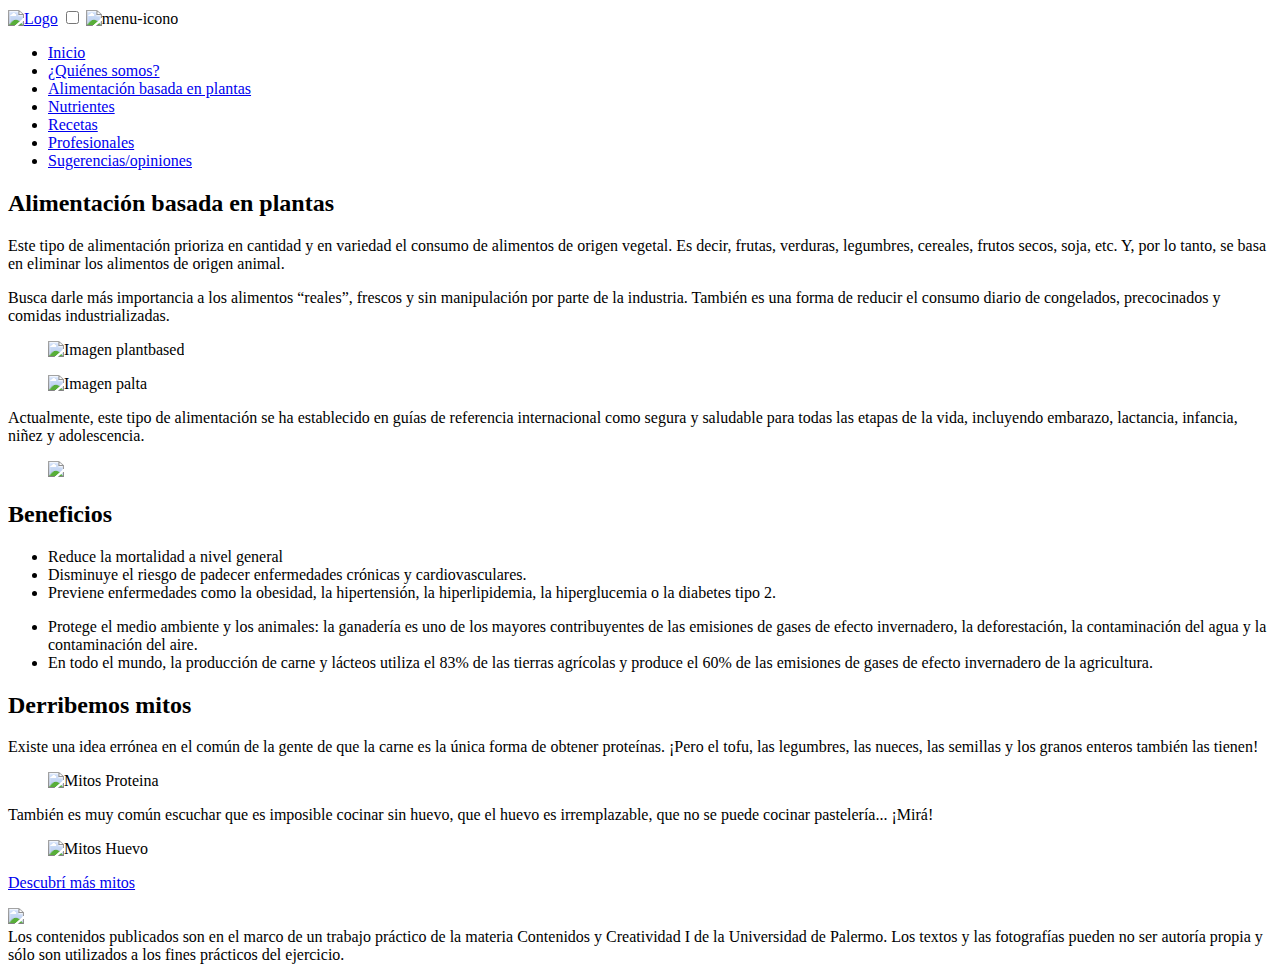
==== alimentacion.html @ 17cd8b47 "Add files via upload" ====
<!DOCTYPE html>
<html lang="ES">
    <head>
        <title>veggieuser</title>
        <meta charset="UTF-8">
        <link rel="stylesheet" href="https://cdn.jsdelivr.net/npm/bootstrap-icons@1.11.3/font/bootstrap-icons.min.css">
        <link href="css/estilos.css" rel="stylesheet"/>
        <meta name="viewport" content="width=device-width, initial-scale=1, shrink-to-fit=no" />
    </head>
    <body>
        <header>
            <div class="content">
                <div class="menu contenedor">
                    <a href="index.html" class="logo"><img src="../imagenes/logo.svg" alt="Logo"></a>
                    <input type="checkbox" id="menu"/>
                    <label for="menu">
                        <img src="imagenes/menu.png" alt="menu-icono">
                    </label>
                    <nav class="navbar">
                        <ul>
                            <li><a href="index.html">Inicio</a></li>
                            <li><a href="quienes_somos.html">¿Quiénes somos?</a></li>
                            <li><a href="alimentacion.html">Alimentación basada en plantas</a></li>
                            <li><a href="nutrientes.html">Nutrientes</a></li>
                            <li><a href="recetas.html">Recetas</a></li>
                            <li><a href="profesionales.html">Profesionales</a></li>
                            <li><a href="sugerencias.html">Sugerencias/opiniones</a></li>
                        </ul>
                    </nav>
                </div>
            </div>
        </header>
        <main>
            <section>
                <article>
                    <h2>Alimentación basada en plantas</h2>
                    <div class="container-alimentacion">
                        <div class="columna">
                            <p>Este tipo de alimentación prioriza en cantidad y en variedad el consumo de alimentos de origen vegetal. Es decir, frutas, verduras, legumbres, cereales, frutos secos, soja, etc. Y, por lo tanto, se basa en eliminar los alimentos de origen animal.</p>
                        </div>
                        <div class="columna">
                            <p>Busca darle más importancia a los alimentos “reales”, frescos y sin manipulación por parte de la industria. También es una forma de reducir el consumo diario de congelados, precocinados y comidas industrializadas.</p>
                        </div>
                    </div>
                    <div class="container-alimentacion">
                        <div class="columna"><figure class="primera"><img src="imagenes/plant_based.jpg" alt="Imagen plantbased"></figure></div>
                        <div class="columna"><figure class="primera"><img src="imagenes/palta.jpg" alt="Imagen palta"></figure></div> 
                    </div>
                <div class="container-alimentacion-segundo">
                    <div class="columna"><p>Actualmente, este tipo de alimentación se ha establecido en guías de referencia internacional como segura y saludable para todas las etapas de la vida, incluyendo embarazo, lactancia, infancia, niñez y adolescencia.</p></div>   
                    <div class="columna"><figure class="primera"><img src="imagenes/cherry_hongos.jpg"></figure></div>
                </article>
            </section>
            <section>
                <article>
                    <h2>Beneficios</h2>
                <div class="container-beneficios">
                    <div class="columna">
                    <ul class="beneficios"> 
                    <li>Reduce la mortalidad a nivel general</li>
                    <li>Disminuye el riesgo de padecer enfermedades crónicas y cardiovasculares.</li>
                    <li>Previene enfermedades como la obesidad, la hipertensión, la hiperlipidemia, la hiperglucemia o la diabetes tipo 2.</li>
                    </ul>
                    </div>
                    <div class="columna">
                    <ul class="reciclar">
                    <li>Protege el medio ambiente y los animales: la ganadería es uno de los mayores contribuyentes de las emisiones de gases de efecto invernadero, la deforestación, la contaminación del agua y la contaminación del aire.</li>
                    <li>En todo el mundo, la producción de carne y lácteos utiliza el 83% de las tierras agrícolas y produce el 60% de las emisiones de gases de efecto invernadero de la agricultura.</li>
                    </ul>
                    </div>
                </div>
                </article>
            </section>
                <section>
                    <h2>Derribemos mitos</h2>
                    <section class="grid-container">
                        <article class="texto">
                            <p>Existe una idea errónea en el común de la gente de que la carne es la única forma de obtener proteínas. ¡Pero el tofu, las legumbres, las nueces, las semillas y los granos enteros también las tienen!</p>     
                        </article>
                        <article class="imagen">
                            <div class="imagen-container">
                                <figure class="bordes"><img src="imagenes/proteina.JPG" alt="Mitos Proteina"></figure>
                            </div>
                        </article>
                    </section>
                    <section class="grid-container">
                        <article class="texto">
                            <p>También es muy común escuchar que es imposible cocinar sin huevo, que el huevo es irremplazable, que no se puede cocinar pastelería... ¡Mirá!</p>     
                        </article>
                        <article class="imagen">
                            <div class="imagen-container">
                                <figure class="bordes"><img src="imagenes/huevo.jpg" alt="Mitos Huevo"></figure>
                            </div>
                        </article>
                    </section>    
                <p><a href="https://www.unionvegana.org/los-mitos-de-la-alimentacion/" class="boton-mitos">Descubrí más mitos</a></p>
                <div class="arriba">
                    <a href="#header" class="boton-fijo"><img src="imagenes/boton_arriba.png"></a>
                </div>
            </main>
        <footer>
            Los contenidos publicados son en el marco de un trabajo práctico de la materia Contenidos y Creatividad I de la Universidad de Palermo. Los textos y las fotografías pueden no ser autoría propia y sólo son utilizados a los fines prácticos del ejercicio.
        </footer>
    </body>
    </html>
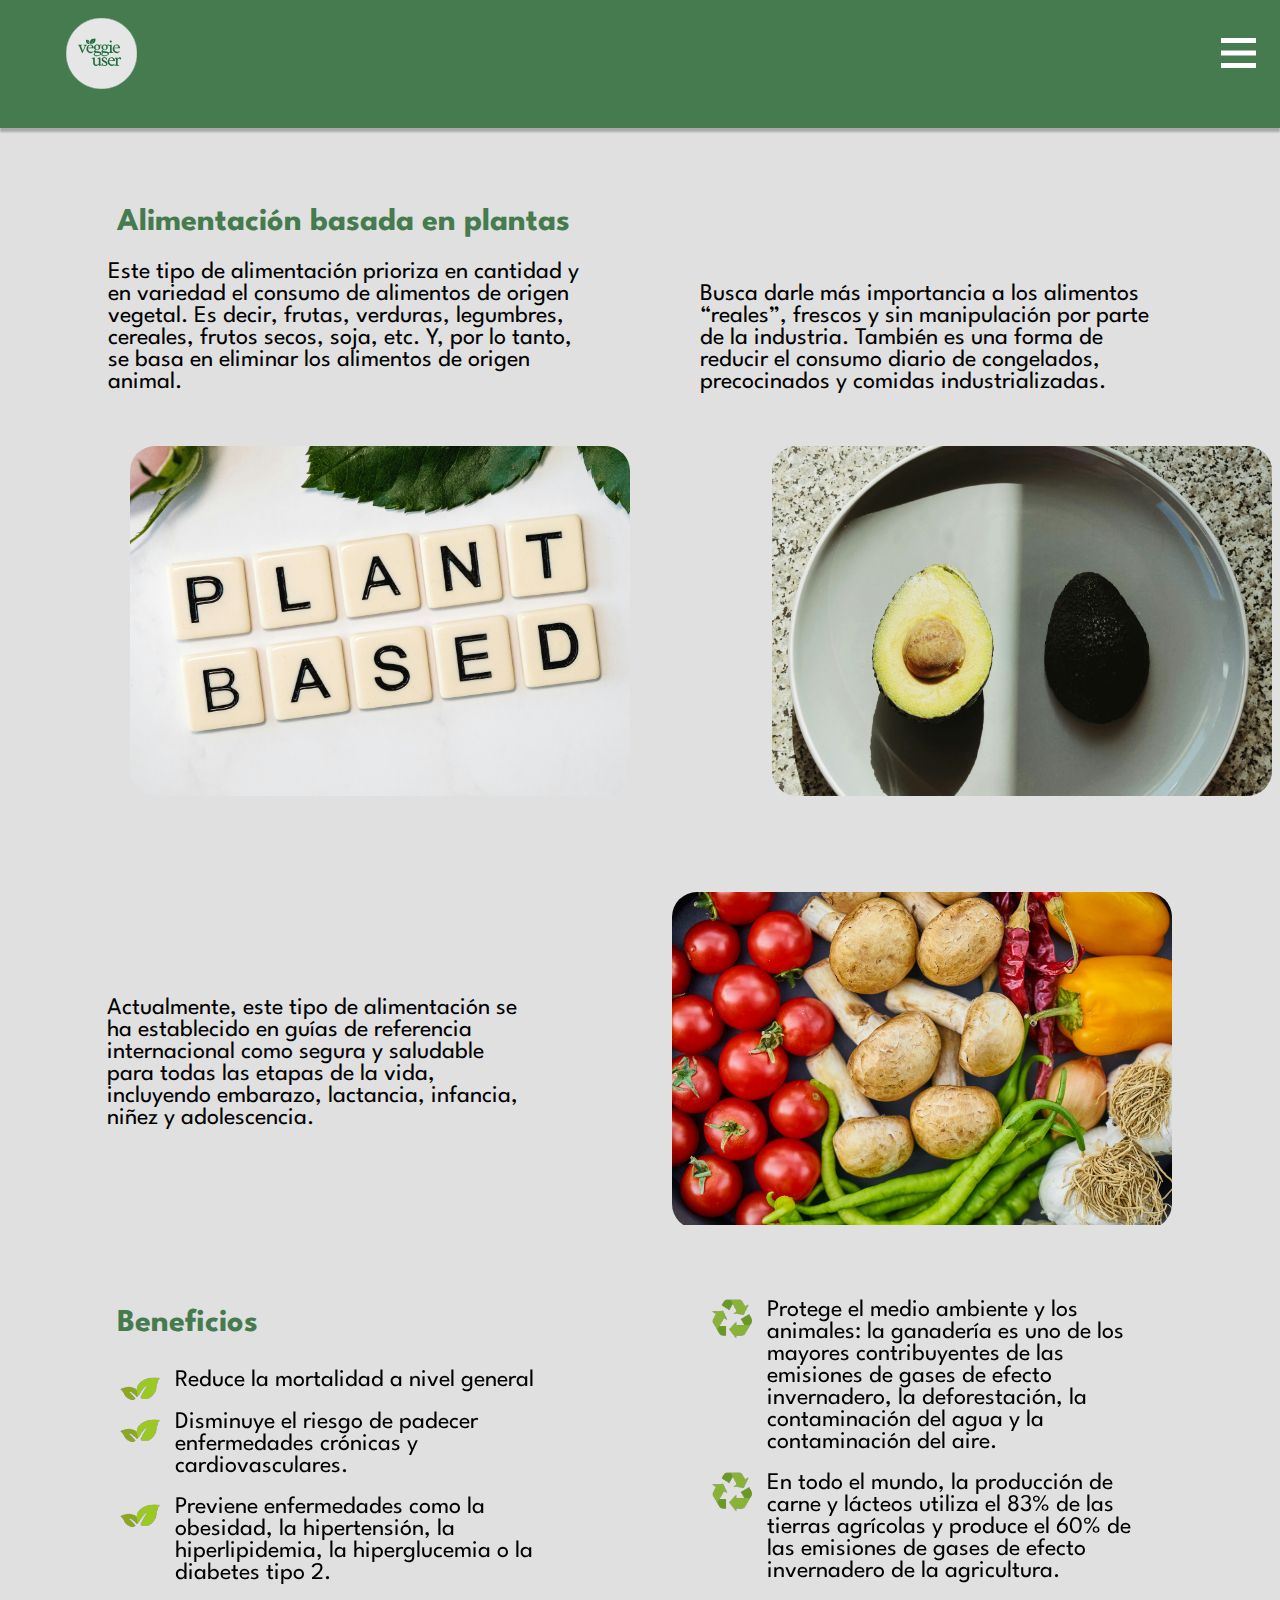
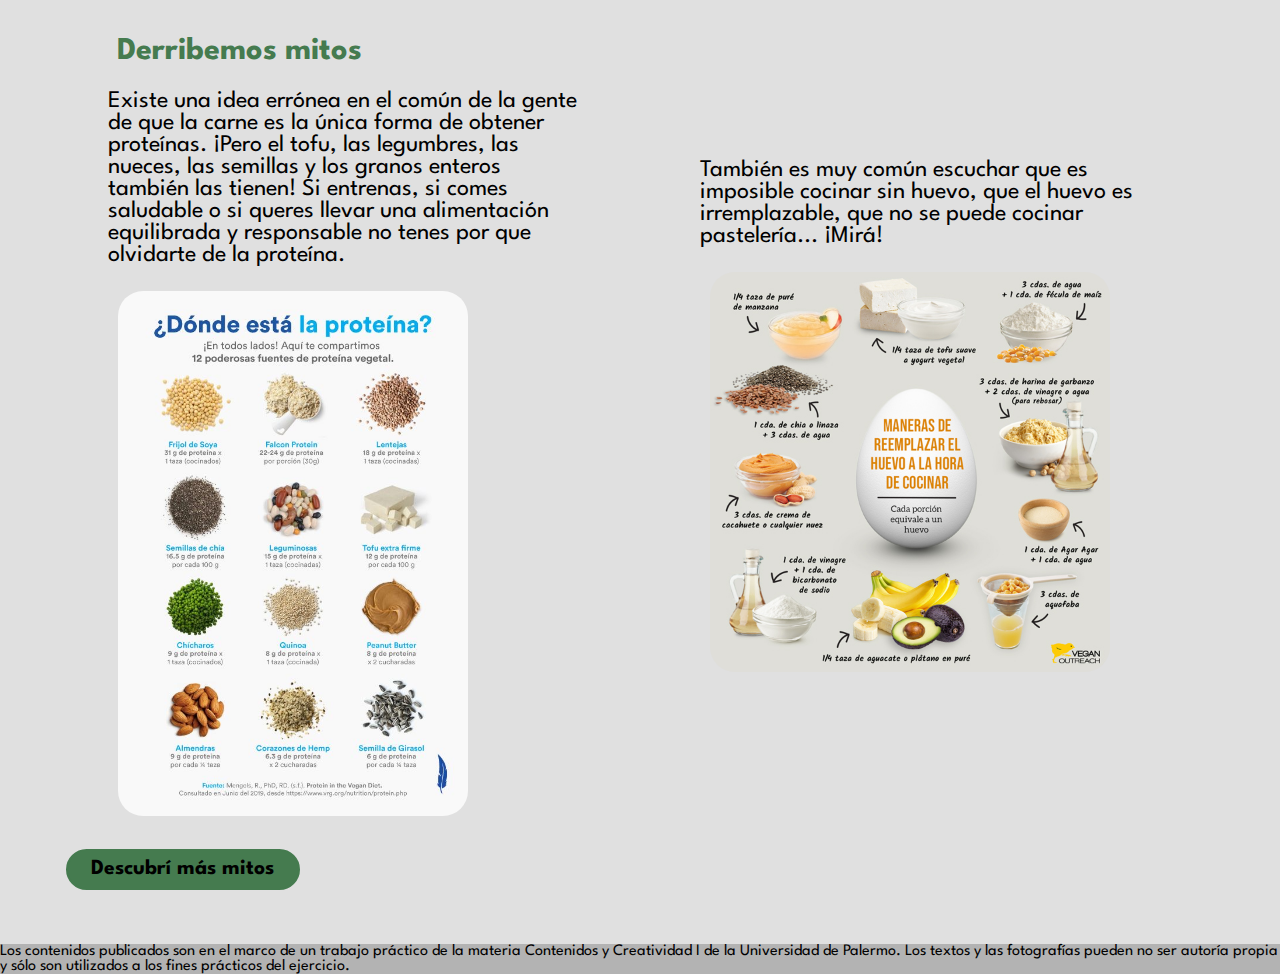
==== commit 6b221faa: "Add files via upload" ====
--- a/alimentacion.html
+++ b/alimentacion.html
@@ -11,7 +11,7 @@
         <header>
             <div class="content">
                 <div class="menu contenedor">
-                    <a href="index.html" class="logo"><img src="../imagenes/logo.svg" alt="Logo"></a>
+                    <a href="index.html" class="logo"><img src="imagenes/logo_index.svg" alt="Logo"></a>
                     <input type="checkbox" id="menu"/>
                     <label for="menu">
                         <img src="imagenes/menu.png" alt="menu-icono">
@@ -33,9 +33,9 @@
         <main>
             <section>
                 <article>
-                    <h2>Alimentación basada en plantas</h2>
                     <div class="container-alimentacion">
                         <div class="columna">
+                            <h2>Alimentación basada en plantas</h2>
                             <p>Este tipo de alimentación prioriza en cantidad y en variedad el consumo de alimentos de origen vegetal. Es decir, frutas, verduras, legumbres, cereales, frutos secos, soja, etc. Y, por lo tanto, se basa en eliminar los alimentos de origen animal.</p>
                         </div>
                         <div class="columna">
@@ -53,9 +53,9 @@
             </section>
             <section>
                 <article>
-                    <h2>Beneficios</h2>
                 <div class="container-beneficios">
                     <div class="columna">
+                    <h2>Beneficios</h2>
                     <ul class="beneficios"> 
                     <li>Reduce la mortalidad a nivel general</li>
                     <li>Disminuye el riesgo de padecer enfermedades crónicas y cardiovasculares.</li>
@@ -72,31 +72,21 @@
                 </article>
             </section>
                 <section>
-                    <h2>Derribemos mitos</h2>
-                    <section class="grid-container">
-                        <article class="texto">
-                            <p>Existe una idea errónea en el común de la gente de que la carne es la única forma de obtener proteínas. ¡Pero el tofu, las legumbres, las nueces, las semillas y los granos enteros también las tienen!</p>     
-                        </article>
-                        <article class="imagen">
-                            <div class="imagen-container">
-                                <figure class="bordes"><img src="imagenes/proteina.JPG" alt="Mitos Proteina"></figure>
-                            </div>
-                        </article>
-                    </section>
-                    <section class="grid-container">
-                        <article class="texto">
-                            <p>También es muy común escuchar que es imposible cocinar sin huevo, que el huevo es irremplazable, que no se puede cocinar pastelería... ¡Mirá!</p>     
-                        </article>
-                        <article class="imagen">
-                            <div class="imagen-container">
-                                <figure class="bordes"><img src="imagenes/huevo.jpg" alt="Mitos Huevo"></figure>
-                            </div>
-                        </article>
-                    </section>    
-                <p><a href="https://www.unionvegana.org/los-mitos-de-la-alimentacion/" class="boton-mitos">Descubrí más mitos</a></p>
-                <div class="arriba">
-                    <a href="#header" class="boton-fijo"><img src="imagenes/boton_arriba.png"></a>
-                </div>
+                    <div class="container-alimentacion-segundo">
+                        <div class="columna">
+                        <h2>Derribemos mitos</h2>
+                        <p>Existe una idea errónea en el común de la gente de que la carne es la única forma de obtener proteínas. ¡Pero el tofu, las legumbres, las nueces, las semillas y los granos enteros también las tienen! Si entrenas, si comes saludable o si queres llevar una alimentación equilibrada y responsable no tenes por que olvidarte de la proteína.</p>
+                        <figure class="imagen-proteina"><img src="imagenes/proteina.JPG" alt="Mitos Proteina"></figure>  
+                        </div>
+                        <div class="columna">
+                        <p>También es muy común escuchar que es imposible cocinar sin huevo, que el huevo es irremplazable, que no se puede cocinar pastelería... ¡Mirá!</p>
+                        <figure class="imagen-mito"><img src="imagenes/huevo.jpg" alt="Mitos Huevo"></figure>
+                    </div>
+                </section>
+
+                <article>
+                    <p><a href="https://www.unionvegana.org/los-mitos-de-la-alimentacion/" class="boton-mitos">Descubrí más mitos</a></p>
+                </article>        
             </main>
         <footer>
             Los contenidos publicados son en el marco de un trabajo práctico de la materia Contenidos y Creatividad I de la Universidad de Palermo. Los textos y las fotografías pueden no ser autoría propia y sólo son utilizados a los fines prácticos del ejercicio.
--- a/css/estilos.css
+++ b/css/estilos.css
@@ -0,0 +1,908 @@
+@charset "utf-8";
+@import url('https://fonts.googleapis.com/css2?family=League+Spartan:wght@500&display=swap');
+
+
+*
+{
+box-sizing: border-box;
+padding: 0;
+border: 0;
+margin: 0;
+text-decoration: none;
+list-style: none;
+}
+
+img{
+  max-width: 100%;
+  height: auto;
+}
+
+header{
+  background-color: #457B4F;
+  box-shadow: 0 4px 2px hsl(0 0% 0% / 0.25);
+  position: sticky;
+  top: 0;
+  margin: 0;
+  margin-top: 0;
+  padding: 0.5em 1em;
+}
+
+header .container{
+  display: flex;
+  flex-wrap: wrap;
+  justify-content: space-between;
+  align-items: center;
+}
+
+.logo{
+  width: 35%;
+  margin: -1em 0.75em -0.5em 0;
+  padding: 1.5em;
+  position: static;
+}
+
+.boton-fijo {
+  position: fixed;
+  bottom: 1em;
+  right: 0.5em;
+  width: 5em;
+}
+
+.bienvenido{
+  font-size: 2em;
+  margin: 0.9em;
+}
+
+span{
+  color: #457B4F;
+}
+
+.fondo-index{
+  background-image: url("../imagenes/fondo_index.PNG");
+  background-size: cover;
+  background-position: center;
+  background-repeat: no-repeat;
+}
+
+main.fondo-index {
+  height: 100vh;}
+  
+body{
+    font-family: "League Spartan", sans-serif;
+    background-color:#E0E0E0;
+    min-height: 100vh;
+}
+
+main{
+  margin: 0.3em;
+}
+
+.imagen-proteina{
+  border-radius: 25px;
+  overflow: hidden;
+  margin: 20px;
+  margin-bottom: 15px;
+}
+
+.imagen-mito{
+  border-radius: 25px;
+  overflow: hidden;
+  margin: 20px;
+  margin-bottom: 15px;
+}
+
+.bordes{
+  border-radius: 25px;
+  overflow: hidden;
+  margin: 10px;
+  margin-bottom: 15px;
+}
+
+.imagen {
+  margin: 15px;
+  border-radius: 50%;
+}
+
+.primera{
+  border-radius: 25px;
+  margin: 10px;
+  overflow: hidden;
+}
+
+.bornutri{
+  width: 35%;
+  border-radius: 1500px;
+  overflow: hidden;
+  margin: 20px;
+  margin-bottom: 15px;
+  margin-top: 20px;
+}
+
+h1{
+  font-size: 400%;
+  margin: 0px 0px 0px;
+  padding: 0.4em;
+  padding-top: 80px;
+}
+
+h2{
+  color: #457B4F;
+  font-size: 2em;
+  margin: 0.3em;
+  padding: 0.3em;
+}
+
+h3{
+  font-size: 1.5em;
+  margin: 0.3em;
+  padding: 0.3em;
+}
+
+p{
+  font-size: 1.6em;
+  margin: 1%;
+  margin-block-end: 1em;
+  padding: 0.3em;
+}
+
+.container{
+  max-width: 1100px;
+  margin: 40px;
+}
+
+.back{
+  padding: 32px 0;
+  background-color: #457B4F;
+}
+
+.content{
+  min-height: 80px;
+  background-color: #457B4F;
+}
+
+.menu{
+  position: static;
+  top: 10px;
+  left: 0;
+  right: 2em;
+  display: flex;
+  align-items: center;
+  justify-content: space-between;
+  z-index: 2000;
+}
+
+.menu .navbar {
+  position: absolute;
+  top: 100%;
+  left: 0;
+  right: 0;
+  background-color: #457B4F;
+  display: none;
+  opacity: 1;
+  transition: none;
+}
+
+.menu .navbar ul li{
+  position: relative;
+  float: right;
+  width: 100%;
+  padding: 0.5em;
+  z-index: 1000;
+}
+
+.menu .navbar ul li a {
+  font-size: 25px;
+  padding: 20px;
+  color: #050000;
+  display: block;
+  font-weight: bold;
+  
+}
+.menu .navbar ul li a:hover{
+  color: #ffffff;
+  transition: all 0.3s ease-out;
+}
+
+#menu{
+  display: none;
+  padding: 30px;
+}
+
+label[for="menu"] img {
+  width: 35px;
+}
+
+.menu label {
+  cursor: pointer;
+  display: initial;
+}
+
+.back {
+  padding: 74px 0;
+}
+
+#menu:checked ~ .navbar {
+  display: initial;
+  }
+
+ul{
+  margin: 0;
+  padding: 0;
+  font-size: 1.5em;
+}
+
+/*botones*/
+
+.boton-conocenos{
+  text-decoration: none;
+  background-color: #457B4F;
+  color:black;
+  border: 2px solid #457B4F;
+  border-radius: 5em;
+  font-weight: bold;
+  padding: .4em 0.8em;
+  display: inline-block;
+  font-size: 1em;
+  margin: 1.7em;
+}
+.boton-conocenos:hover{
+  color: #457B4F;
+  background-color:#E0E0E0;
+}
+
+.boton-mitos{
+  text-decoration: none;
+  background-color: #457B4F;
+  color:black;
+  border: 2px solid #457B4F;
+  border-radius: 5em;
+  font-weight: bold;
+  padding: .4em 1.1em;
+  display: inline-block;
+  font-size: 0.8em;
+  margin: 1px;
+}
+
+.boton-sugerencias{
+  text-decoration: none;
+  background-color: #457B4F;
+  color:black;
+  border: 3px solid #457B4F;
+  border-radius: 5em;
+  font-weight: bold;
+  padding: .5em 1.1em;
+  display: inline-block;
+  font-size: 1em;
+}
+
+.boton-sugerencias:hover{
+  color: #457B4F;
+  background-color:#E0E0E0;
+}
+
+/*botones*/
+
+/*iconos*/
+
+.beneficios li {
+  font-size: 0.9em;
+  margin-left: 2.3em;
+  position: relative;
+  list-style-type: none;
+  padding: 0.4em;
+}
+
+.beneficios li:before {
+  content: '';
+  position: absolute;
+  left: -2em;
+  width: 30px;
+  height: 30px;
+  background-image: url("../imagenes/icono_hojita.svg.svg");
+  background-size: contain;
+}
+.reciclar li {
+  font-size: 0.9em;
+  margin-left: 2.3em;
+  position: relative;
+  list-style-type: none;
+  padding: 0.4em;
+}
+.reciclar li:before {
+  content: '';
+  position: absolute;
+  left: -2em;
+  width: 30px;
+  height: 30px;
+  background-image: url("../imagenes/icono_reciclar.svg.svg");
+  background-size: contain;
+}
+.habitos li {
+  margin-left: 2em;
+  position: relative;
+  list-style-type: none;
+  padding: 0.2em;
+}
+.habitos li:before {
+  content: '';
+  position: absolute;
+  left: -2em;
+  width: 20px;
+  height: 20px;
+  background-image: url("../imagenes/checklist.svg");
+  background-size: contain;
+}
+.receta li{
+  margin-left: 2em;
+  position: relative;
+  list-style-type: none;
+  padding: 0.2em;
+}
+.receta li:before{
+  content: '';
+  position: absolute;
+  left: -2em;
+  width: 20px;
+  height: 20px;
+  background-image: url("../imagenes/listado.svg");
+  background-size: contain;
+}
+
+/*iconos*/
+
+article {
+  display: flex;
+  flex-direction: column;
+}
+
+.nutri{
+  width: 100%;
+  display: flex;
+  justify-content: center;
+  align-items: center;
+  height: 30vh;
+}
+.nutri figure{
+  position: relative;
+  height: 250px;
+  width: 100%;
+  margin: 1em;
+  overflow: hidden;
+  border-radius: 6px;
+  box-shadow: 0px 15px 25px rgba(0,0,0,0.50);
+  cursor: pointer;
+}
+.nutri figure img{
+  width: 100%;
+  transition: all 500ms ease-out;
+
+}
+.nutri figure .capa{
+  position: absolute;
+  top: 0;
+  width: 100%;
+  height: 100%;
+  background: rgba(204 205 204 / 60%);
+  transition: all 500ms ease-out;
+  opacity: 0;
+  visibility: hidden;
+  text-align: center;
+}
+.nutri figure:hover > .capa{
+  opacity: 1;
+  visibility: visible;
+}
+.nutri figure:hover > .capa p{
+  margin-top: 20px;
+  margin-bottom: 15px;
+}
+.nutri figure:hover > img{
+  transform: scale(1.3);
+}
+
+.nutri figure .capa p {
+  color:black;
+  transition: all 500ms ease-out;
+  font-size: 23px;
+  line-height: 1.3;
+  width: 100%;
+  margin: auto;
+}
+
+.instagram{
+  width: 12%;
+}
+
+.profesional {
+  display: flex;
+  flex-direction: column-reverse;
+  align-items: center;
+}
+
+/*formulario*/
+.opinion-section {
+  max-width: 600px;
+  margin: 0 auto;
+}
+
+.form-group {
+  margin-bottom: 20px;
+  padding: 1em;
+}
+
+label {
+  font-size: 1.4em;
+  display: block;
+  
+}
+
+input[type="text"],
+textarea {
+  width: 100%;
+  padding: 20px;
+  border: 3px solid #ccc;
+  border-radius: 4px;
+}
+
+button[type="submit"] {
+  background-color: #457B4F;
+  color: #fff;
+  border: none;
+  border-radius: 4px;
+  padding: 10px 20px;
+  cursor: pointer;
+  font-family: "League Spartan", sans-serif;
+  font-size: 1em;
+  margin: 1em;
+}
+
+button[type="submit"]:hover {
+  background-color: #457B4F;
+}
+
+.grid-container {
+  display: grid;
+  grid-template-columns: 1fr;
+  grid-gap: 10px; 
+}
+
+.full-width-column {
+  grid-column: span 1;
+}
+
+.nutrientes {
+  display: flex;
+  flex-wrap: wrap;
+}
+
+.item {
+  flex: 1;
+  margin: 10px;
+  min-width: 350px; 
+  max-width: calc(50% - 20px);
+}
+
+.video{
+  width: 350px;
+  height: 540px;
+  padding: 20px;
+  margin: 25px;
+}
+
+
+footer {
+  background-color: rgb(179, 179, 179); /* Color de fondo gris claro */
+  left: 0;
+  right: 0; 
+  bottom: 0; 
+}
+
+/* tablet */
+
+@media(min-width:800px) {
+
+.header{
+  padding: o.2em;
+}
+
+.main{
+  margin: 1.5em;
+}
+
+.logo{
+  width: 23%;
+  margin: -2.5em 3 0 0;
+  padding: 2em;
+  }
+
+.bienvenido{
+    font-size: 3em;
+    margin: 1.7em;
+    margin-top: 0.5em;
+    margin-bottom: 0.5em;
+  }
+
+h1{
+    font-size: 600%;
+    margin: 0px 150px 30px;
+    padding: 0.4em;
+    padding-top: 110px;
+    }
+  
+h2{
+    font-size: 3em;
+    margin-top: 0.7em;
+  }
+  
+h3{
+    font-size: 2em;
+  }
+  
+p{
+    font-size: 2em;
+  }  
+
+.menu .navbar ul li a {
+    font-size: 45px;
+  }
+
+.grid-container {
+    grid-template-columns: 0.4fr 0.6fr; 
+}
+
+.text-column {
+    display: flex;
+    flex-direction: column;
+    justify-content: center;
+}
+
+.image-column {
+  display: flex;
+  justify-content: center;
+  margin: 0.5em;
+    
+}
+
+.imagen-mito{
+  width: 800px;
+  display: flex;
+  justify-content: center;
+}
+
+.imagen-proteina{
+  width: 700px;
+  display: flex;
+  justify-content: flex-end;
+}
+
+.imagen {
+  margin: -30px;
+  border-radius: 50%;
+}
+
+.primera{
+  width: 45em;
+  margin-left: 2em;
+}
+
+.bordes{
+  margin: 40px;
+}
+
+/*botones*/
+
+.boton-conocenos{
+font-size: 1.5em;
+margin: 143px;
+}
+
+.boton-sugerencias{
+font-size: 0.7em;
+}
+
+button[type="submit"] {
+  font-size: 1.5em;
+}
+
+.boton-mitos{
+  font-size: 0.5em;
+}
+/*botones*/
+
+/*iconos*/
+
+.beneficios li {
+  font-size: 1em;
+}
+
+.reciclar li {
+  font-size: 1em;
+}
+
+.beneficios li:before {
+  left: -1.5em;
+  width: 40px;
+  height: 40px;
+}
+
+.reciclar li:before {
+  left: -1.5em;
+  width: 40px;
+  height: 40px;
+}
+
+/*iconos*/
+  
+.profesionales-container {
+  display: flex;
+  justify-content: space-between; 
+}
+
+.profesional {
+  flex: 0 0 calc(33.33% - 20px); 
+  margin-bottom: 20px; 
+}
+
+.profesional h3 {
+  margin-top: 10px; 
+}
+
+.bornutri,
+.instagram {
+  text-align: center;
+}
+
+.bornutri img,
+.instagram img {
+  max-width: 100%; 
+  height: auto;
+}
+ul{
+  font-size: 1.8em;
+  margin: 0.5em;
+}
+
+.item {
+  max-width: calc(100% - 20px);
+}
+.nutrientes{
+flex-direction: row;
+}
+
+.nutri figure {
+height: 300px;
+margin-top: -80px;
+}
+
+.full-width-column {
+  grid-column: span 2;
+}
+
+.video{
+  width: 750px;
+}
+
+}
+
+/* desktop */
+
+@media(min-width:1200px) {
+
+main{
+  margin: 3em;
+}
+
+.fondo-index{
+  margin: 0;
+}
+
+header {
+  padding: 1.5em; 
+}
+
+.logo {
+  width: 10%;
+  margin: -2em .75em -2em 1em;
+  padding: 1.5em;
+}
+
+h1 {
+  font-size: 500%;
+  margin: 0px 0px 0px;
+}
+
+.bienvenido {
+  font-size: 2em;
+  margin: 2em;
+  padding: 70px;
+  margin-bottom: -100px;
+  margin-top: 40px;
+}
+
+.bordes{
+  width: 300px;
+  margin: 10px;
+  margin-top: 2em;
+}
+
+h2{
+  font-size: 2em;
+}
+
+.nutrientes h3 {
+  font-size: 1.7em;
+  position: relative;
+  top: auto;
+  bottom: 1.5em;
+  padding: 1em;
+}
+
+p{
+  font-size: 1.5em;
+  padding: 0.2em;
+  margin-block-end: 0;
+}
+
+ul {
+  font-size: 1.5em;
+}
+
+.beneficios li:before{
+  left: -1.9em;
+}
+
+.reciclar li:before {
+  left: -1.9em;
+}
+
+.container-bienvenido {
+  display: flex;
+  justify-content: space-between;
+  flex-wrap: wrap;
+}
+
+span{
+    padding: 30px;
+    margin: 00px;
+}
+
+.boton-conocenos {
+  padding: .5em 1.5em;
+  font-size: 1.2em;
+  margin: -18em;
+}
+
+.menu .navbar ul li a {
+  font-size: 30px;
+  padding: 10px;
+}
+
+.columna {
+  flex: 1;
+  padding: 0 50px;
+}
+
+.container-quienes {
+  display: flex;
+  flex-wrap: wrap;
+}
+
+.container-alimentacion{
+  display: flex;
+  flex-direction: row;
+  align-items: flex-end;
+  
+}
+.container-alimentacion-segundo{
+  display: flex;
+  flex-direction: row;
+  align-items: center;
+}
+
+.primera{
+  flex: 1;
+  max-width: 500px;
+  max-height: 350px;
+  margin-top: 3em;
+  margin-bottom: 3em
+}
+
+.imagen-proteina{
+  width: 350px;
+  display: flex;
+  justify-content: flex-end;
+}
+
+.imagen-mito{
+  width: 400px;
+  display: flex;
+  justify-content: center;
+}
+
+.columna img {
+  width: 100%;
+  height: auto;
+}
+
+.container-beneficios{
+  display: flex;
+  flex-direction: row;
+}
+
+.imagen-container{
+  max-width: 500px;
+}
+
+.grid-container {
+  align-items: start;
+  grid-template-columns: repeat(3, 1fr);
+}
+
+.text-column {
+  grid-column: span 1;
+}
+
+.imagen {
+  grid-column: span 1;
+  margin-left: 1.5em;
+}
+
+.texto{
+  margin: 90px;
+}
+.boton-mitos{
+  font-size: 0.9em;
+}
+
+.full-width-column {
+  grid-column: 3;
+}
+
+.nutrientes {
+  display: flex;
+  flex-direction: row;
+  flex-wrap: nowrap;
+  justify-content: center;
+}
+
+.nutri{
+  flex-direction: column;
+}
+
+.nutri figure{
+  margin: -5em;
+}
+
+.item {
+  flex: 1;
+  font-size: 1em;
+  margin: 10px;
+  padding-top: 20px;
+  min-width: 300px; 
+  max-width: calc(50% - 20px)
+}
+
+.boton-sugerencias{
+    font-size: 27px;
+    margin: 30px;
+}
+
+.profesionales-container {
+  flex-direction: row;
+}
+
+.profesional h3 {
+  font-size: 1.5em;
+  }
+
+.opinion-section {
+    flex: 1;
+    margin: 0 1em;
+    max-width: calc(50% - 2em); 
+  }
+
+.video{
+  width: 1200px;
+}
+
+}